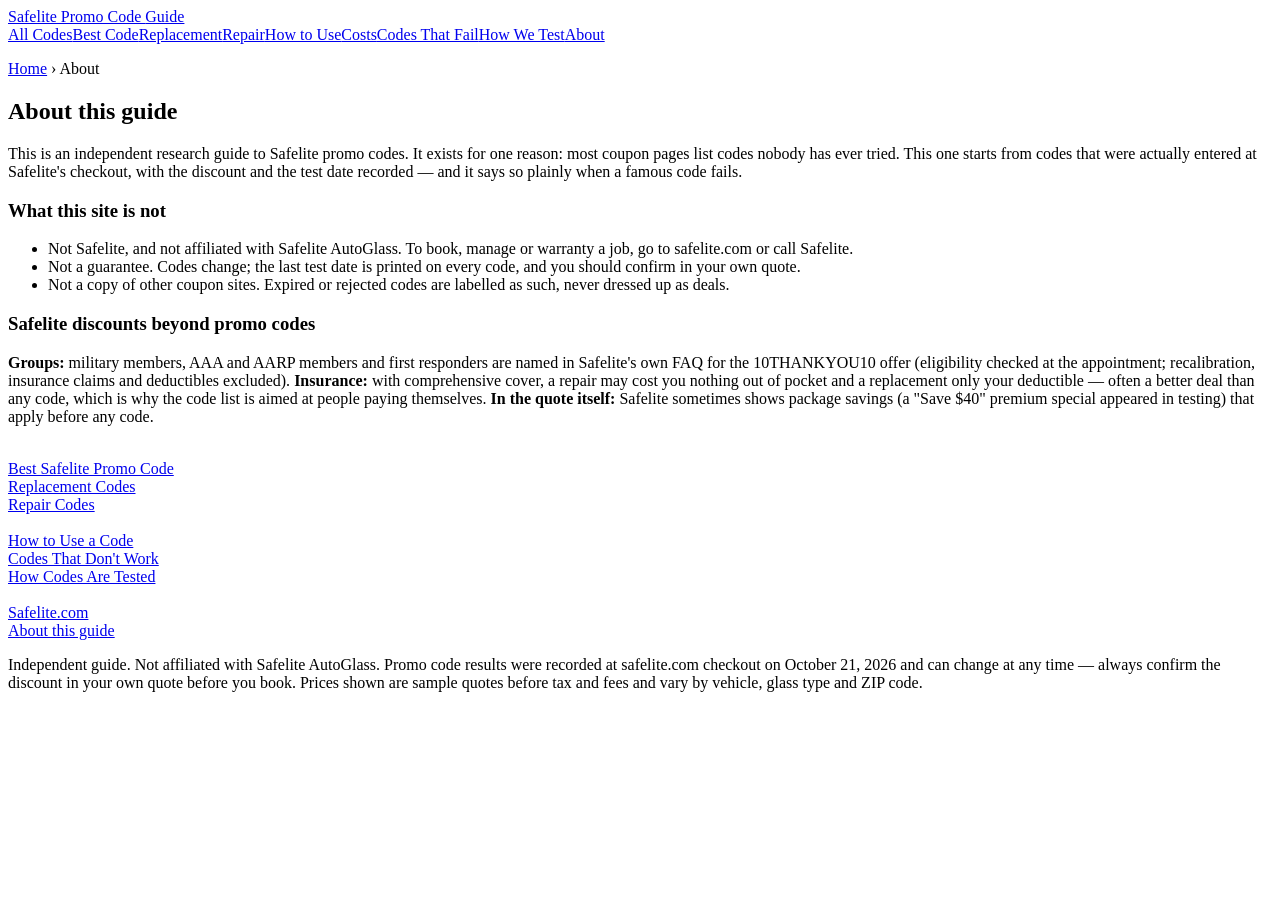
==== about.html @ a953355b "Add about.html" ====
<!DOCTYPE html>
<html lang="en"><head><meta charset="UTF-8"><meta name="viewport" content="width=device-width,initial-scale=1">
<title>About This Guide — Independent Safelite Promo Code Research</title><meta name="description" content="An independent guide to Safelite promo codes built on checkout-tested data. What we do, what we don't do, and the group discounts Safelite offers.">
<link rel="canonical" href="https://safelitecodesguide.github.io/safelite-promo-code-guide/about.html"><meta property="og:type" content="website">
<meta property="og:title" content="About This Guide — Independent Safelite Promo Code Research"><meta property="og:description" content="An independent guide to Safelite promo codes built on checkout-tested data. What we do, what we don't do, and the group discounts Safelite offers.">
<meta property="og:url" content="https://safelitecodesguide.github.io/safelite-promo-code-guide/about.html"><link rel="stylesheet" href="style.css"></head>
<body><header class="site"><div class="wrap hbar"><a class="logo" href="index.html">Safelite Promo Code <span>Guide</span></a><nav class="main"><a href="index.html">All Codes</a><a href="best-safelite-promo-code.html">Best Code</a><a href="windshield-replacement-promo-codes.html">Replacement</a><a href="windshield-repair-promo-codes.html">Repair</a><a href="how-to-use-safelite-promo-code.html">How to Use</a><a href="safelite-cost.html">Costs</a><a href="safelite-promo-codes-that-dont-work.html">Codes That Fail</a><a href="how-we-test.html">How We Test</a><a href="about.html">About</a></nav></div></header>
<div class="wrap"><main><p class="crumb"><a href="index.html">Home</a> &rsaquo; About</p>
<h2 class="sec">About this guide</h2>
<p>This is an independent research guide to Safelite promo codes. It exists for one reason: most coupon pages list codes nobody has ever tried. This one starts from codes that were actually entered at Safelite's checkout, with the discount and the test date recorded — and it says so plainly when a famous code fails.</p>
<h3>What this site is not</h3>
<ul class="tight"><li>Not Safelite, and not affiliated with Safelite AutoGlass. To book, manage or warranty a job, go to safelite.com or call Safelite.</li>
<li>Not a guarantee. Codes change; the last test date is printed on every code, and you should confirm in your own quote.</li>
<li>Not a copy of other coupon sites. Expired or rejected codes are labelled as such, never dressed up as deals.</li></ul>
<h3>Safelite discounts beyond promo codes</h3>
<p><strong>Groups:</strong> military members, AAA and AARP members and first responders are named in Safelite's own FAQ for the 10THANKYOU10 offer (eligibility checked at the appointment; recalibration, insurance claims and deductibles excluded). <strong>Insurance:</strong> with comprehensive cover, a repair may cost you nothing out of pocket and a replacement only your deductible — often a better deal than any code, which is why the code list is aimed at people paying themselves. <strong>In the quote itself:</strong> Safelite sometimes shows package savings (a "Save $40" premium special appeared in testing) that apply before any code.</p>
</main></div>
<footer class="site"><div class="wrap"><div class="cols">
<div><strong style="color:#fff">Guides</strong><br><a href="best-safelite-promo-code.html">Best Safelite Promo Code</a><br><a href="windshield-replacement-promo-codes.html">Replacement Codes</a><br><a href="windshield-repair-promo-codes.html">Repair Codes</a></div>
<div><strong style="color:#fff">Help</strong><br><a href="how-to-use-safelite-promo-code.html">How to Use a Code</a><br><a href="safelite-promo-codes-that-dont-work.html">Codes That Don't Work</a><br><a href="how-we-test.html">How Codes Are Tested</a></div>
<div><strong style="color:#fff">Official</strong><br><a href="https://www.safelite.com" rel="nofollow noopener" target="_blank">Safelite.com</a><br><a href="about.html">About this guide</a></div>
</div><p>Independent guide. Not affiliated with Safelite AutoGlass. Promo code results were recorded at safelite.com checkout on October 21, 2026 and can change at any time — always confirm the discount in your own quote before you book. Prices shown are sample quotes before tax and fees and vary by vehicle, glass type and ZIP code.</p></div></footer>
<script src="app.js"></script></body></html>
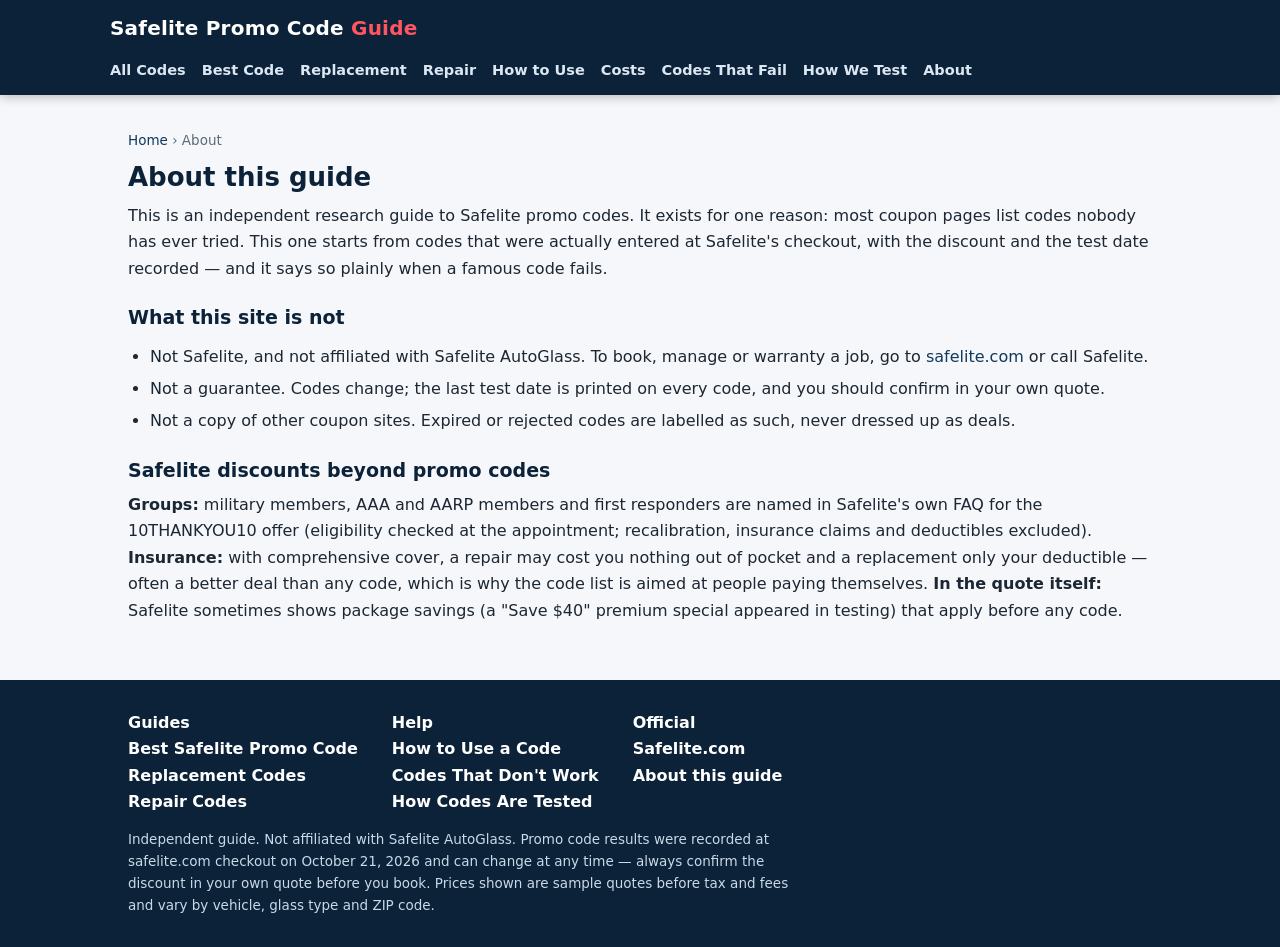
==== commit b6783481: "Update about.html" ====
--- a/about.html
+++ b/about.html
@@ -9,7 +9,7 @@
 <h2 class="sec">About this guide</h2>
 <p>This is an independent research guide to Safelite promo codes. It exists for one reason: most coupon pages list codes nobody has ever tried. This one starts from codes that were actually entered at Safelite's checkout, with the discount and the test date recorded — and it says so plainly when a famous code fails.</p>
 <h3>What this site is not</h3>
-<ul class="tight"><li>Not Safelite, and not affiliated with Safelite AutoGlass. To book, manage or warranty a job, go to safelite.com or call Safelite.</li>
+<ul class="tight"><li>Not Safelite, and not affiliated with Safelite AutoGlass. To book, manage or warranty a job, go to <a href="https://www.safelite.com" rel="nofollow noopener" target="_blank">safelite.com</a> or call Safelite.</li>
 <li>Not a guarantee. Codes change; the last test date is printed on every code, and you should confirm in your own quote.</li>
 <li>Not a copy of other coupon sites. Expired or rejected codes are labelled as such, never dressed up as deals.</li></ul>
 <h3>Safelite discounts beyond promo codes</h3>
--- a/style.css
+++ b/style.css
@@ -0,0 +1,58 @@
+:root{--navy:#0b2239;--navy2:#10395e;--red:#d9232e;--red-d:#b31b24;--ink:#1c2733;--mut:#5b6b7a;--bg:#f5f7fa;--card:#fff;--line:#dde4ec;--green:#0d7a3f;--amber:#9a6a00;--radius:14px}
+*{box-sizing:border-box;margin:0;padding:0}
+body{font-family:'Segoe UI',system-ui,-apple-system,Arial,sans-serif;color:var(--ink);background:var(--bg);line-height:1.65}
+a{color:var(--navy2);text-decoration:none}a:hover{text-decoration:underline}
+.wrap{max-width:1060px;margin:0 auto;padding:0 18px}
+header.site{background:var(--navy);color:#fff;position:sticky;top:0;z-index:50;box-shadow:0 2px 10px rgba(0,0,0,.25)}
+.hbar{display:flex;align-items:center;justify-content:space-between;gap:14px;padding:12px 0;flex-wrap:wrap}
+.logo{font-size:20px;font-weight:800;color:#fff;letter-spacing:.2px}
+.logo span{color:#ff5560}
+nav.main{display:flex;gap:16px;flex-wrap:wrap;font-size:14.5px}
+nav.main a{color:#dbe7f3;font-weight:600}
+.badge{display:inline-block;background:#e8f6ee;color:var(--green);border:1px solid #bfe6d0;font-weight:700;font-size:13px;padding:4px 12px;border-radius:999px}
+.hero{background:linear-gradient(135deg,var(--navy) 0%,var(--navy2) 60%,#17507f 100%);color:#fff;padding:52px 0 44px}
+.hero h1{font-size:36px;line-height:1.2;margin:14px 0 12px;max-width:820px}
+.hero p.lede{font-size:18px;color:#d7e5f2;max-width:760px}
+.hero .cta{margin-top:22px;display:flex;gap:12px;flex-wrap:wrap}
+.btn{display:inline-block;background:var(--red);color:#fff;font-weight:700;padding:12px 22px;border-radius:10px}
+.btn:hover{background:var(--red-d);text-decoration:none}
+.btn.ghost{background:transparent;border:2px solid #9fc2e2;color:#eaf3fb}
+.quick{background:#fff;border-left:5px solid var(--red);border-radius:var(--radius);padding:20px 22px;margin:-26px auto 8px;box-shadow:0 8px 24px rgba(11,34,57,.12);position:relative}
+.quick h2{font-size:19px;margin-bottom:6px}
+main{padding:30px 0 10px}
+section{margin:34px 0}
+h2.sec{font-size:26px;color:var(--navy);margin-bottom:8px;line-height:1.3}
+h3{font-size:19px;color:var(--navy);margin:20px 0 6px}
+p.sub{color:var(--mut);max-width:820px}
+.filters{display:flex;gap:8px;flex-wrap:wrap;margin:16px 0}
+.filters button{border:1.5px solid var(--navy2);background:#fff;color:var(--navy2);font-weight:700;padding:7px 16px;border-radius:999px;cursor:pointer;font-size:14px}
+.filters button.active{background:var(--navy2);color:#fff}
+.grid{display:grid;grid-template-columns:repeat(auto-fill,minmax(300px,1fr));gap:16px}
+.card{background:var(--card);border:1px solid var(--line);border-radius:var(--radius);padding:18px;box-shadow:0 2px 8px rgba(11,34,57,.05);display:flex;flex-direction:column;gap:6px}
+.card.best{border:2px solid var(--red)}
+.card .amt{font-size:27px;font-weight:800;color:var(--navy)}
+.card .amt small{font-size:14px;color:var(--mut);font-weight:600}
+.card code{font-size:19px;font-weight:800;letter-spacing:.6px;background:#eef3f8;border:1px dashed #9fb4c8;border-radius:8px;padding:7px 10px;text-align:center;color:var(--navy)}
+.card p{font-size:14.5px;color:#33424f}
+.card .meta{font-size:12.5px;color:var(--mut)}
+.copy{margin-top:auto;background:var(--red);color:#fff;border:0;font-weight:700;padding:10px;border-radius:9px;cursor:pointer;font-size:15px}
+.copy:hover{background:var(--red-d)}.copy.done{background:var(--green)}
+.tag{display:inline-block;font-size:11.5px;font-weight:800;padding:2px 9px;border-radius:999px;background:#eef3f8;color:var(--navy2);text-transform:uppercase;letter-spacing:.4px}
+.tag.best{background:#fde8e9;color:var(--red-d)}
+table{width:100%;border-collapse:collapse;background:#fff;border-radius:var(--radius);overflow:hidden;box-shadow:0 2px 8px rgba(11,34,57,.05);font-size:15px}
+th{background:var(--navy);color:#fff;text-align:left;padding:11px 13px}
+td{padding:10px 13px;border-top:1px solid var(--line)}
+tr td:first-child{font-weight:700}
+.ok{color:var(--green);font-weight:700}.no{color:var(--red-d);font-weight:700}
+details{background:#fff;border:1px solid var(--line);border-radius:10px;padding:13px 17px;margin:9px 0}
+details summary{font-weight:700;cursor:pointer;color:var(--navy)}
+details p{margin-top:7px;font-size:15px;color:#33424f}
+ol.steps,ul.tight{margin:10px 0 10px 22px}ol.steps li,ul.tight li{margin:6px 0}
+.note{background:#fff8e6;border:1px solid #f0d48a;border-radius:10px;padding:14px 17px;font-size:15px}
+.src{background:#eef6ff;border:1px solid #c6def5;border-radius:10px;padding:14px 17px;font-size:15px}
+footer.site{background:var(--navy);color:#c9d9e8;margin-top:46px;padding:30px 0}
+footer.site a{color:#fff;font-weight:600}
+footer.site .cols{display:flex;gap:34px;flex-wrap:wrap}
+footer.site p{font-size:13.5px;max-width:680px;margin-top:12px}
+.crumb{font-size:13.5px;color:var(--mut);margin:4px 0 10px}
+@media(max-width:640px){.hero h1{font-size:28px}h2.sec{font-size:22px}}
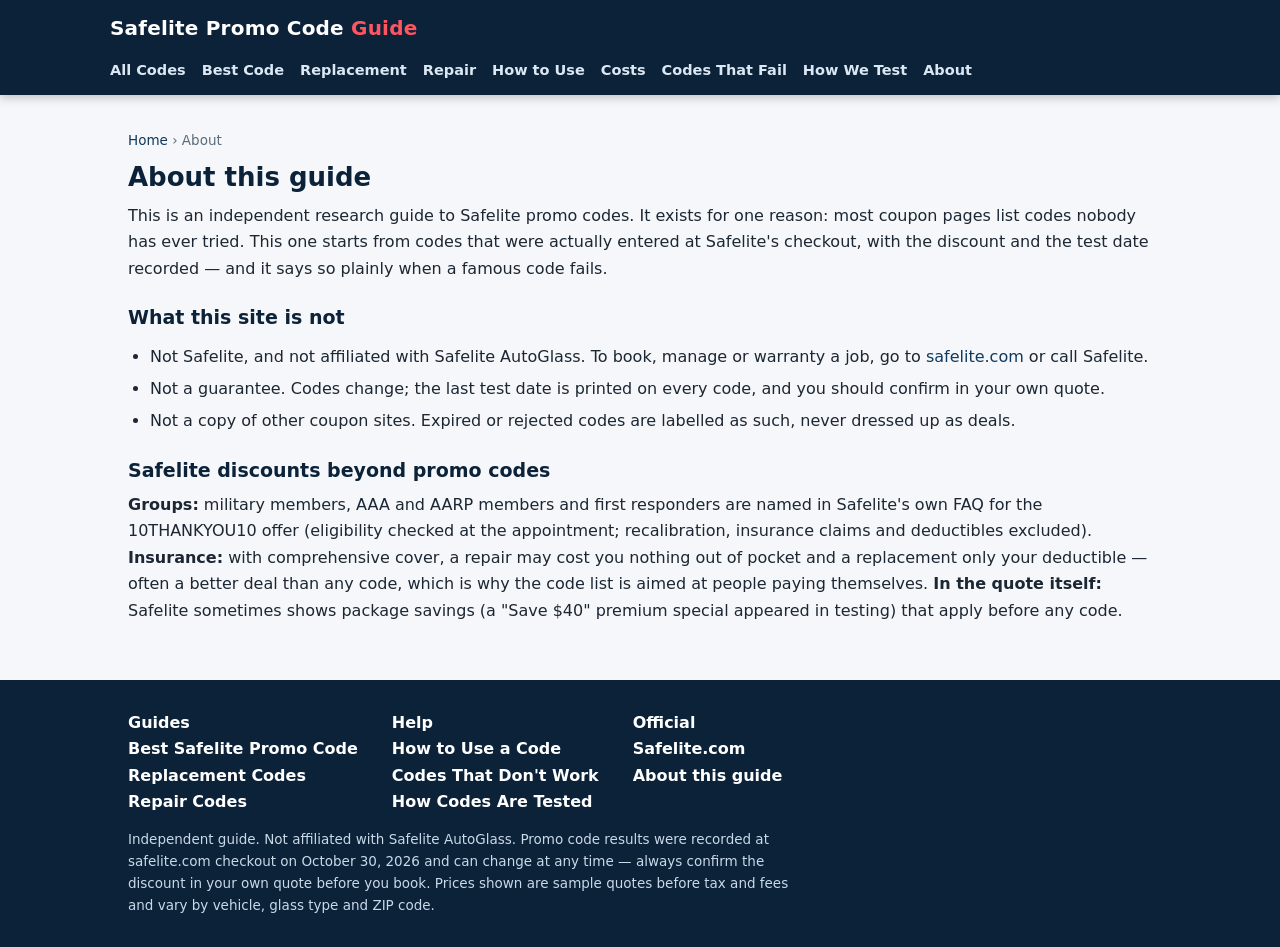
==== commit c79f389a: "Update about.html" ====
--- a/about.html
+++ b/about.html
@@ -1,5 +1,6 @@
 <!DOCTYPE html>
 <html lang="en"><head><meta charset="UTF-8"><meta name="viewport" content="width=device-width,initial-scale=1">
+<meta name="google-site-verification" content="l2F_s1ayDGMliPqfwOe90zq3i9EYdCUq1ISkn2hsu70">
 <title>About This Guide — Independent Safelite Promo Code Research</title><meta name="description" content="An independent guide to Safelite promo codes built on checkout-tested data. What we do, what we don't do, and the group discounts Safelite offers.">
 <link rel="canonical" href="https://safelitecodesguide.github.io/safelite-promo-code-guide/about.html"><meta property="og:type" content="website">
 <meta property="og:title" content="About This Guide — Independent Safelite Promo Code Research"><meta property="og:description" content="An independent guide to Safelite promo codes built on checkout-tested data. What we do, what we don't do, and the group discounts Safelite offers.">
@@ -19,5 +20,5 @@
 <div><strong style="color:#fff">Guides</strong><br><a href="best-safelite-promo-code.html">Best Safelite Promo Code</a><br><a href="windshield-replacement-promo-codes.html">Replacement Codes</a><br><a href="windshield-repair-promo-codes.html">Repair Codes</a></div>
 <div><strong style="color:#fff">Help</strong><br><a href="how-to-use-safelite-promo-code.html">How to Use a Code</a><br><a href="safelite-promo-codes-that-dont-work.html">Codes That Don't Work</a><br><a href="how-we-test.html">How Codes Are Tested</a></div>
 <div><strong style="color:#fff">Official</strong><br><a href="https://www.safelite.com" rel="nofollow noopener" target="_blank">Safelite.com</a><br><a href="about.html">About this guide</a></div>
-</div><p>Independent guide. Not affiliated with Safelite AutoGlass. Promo code results were recorded at safelite.com checkout on October 21, 2026 and can change at any time — always confirm the discount in your own quote before you book. Prices shown are sample quotes before tax and fees and vary by vehicle, glass type and ZIP code.</p></div></footer>
+</div><p>Independent guide. Not affiliated with Safelite AutoGlass. Promo code results were recorded at safelite.com checkout on October 30, 2026 and can change at any time — always confirm the discount in your own quote before you book. Prices shown are sample quotes before tax and fees and vary by vehicle, glass type and ZIP code.</p></div></footer>
 <script src="app.js"></script></body></html>
